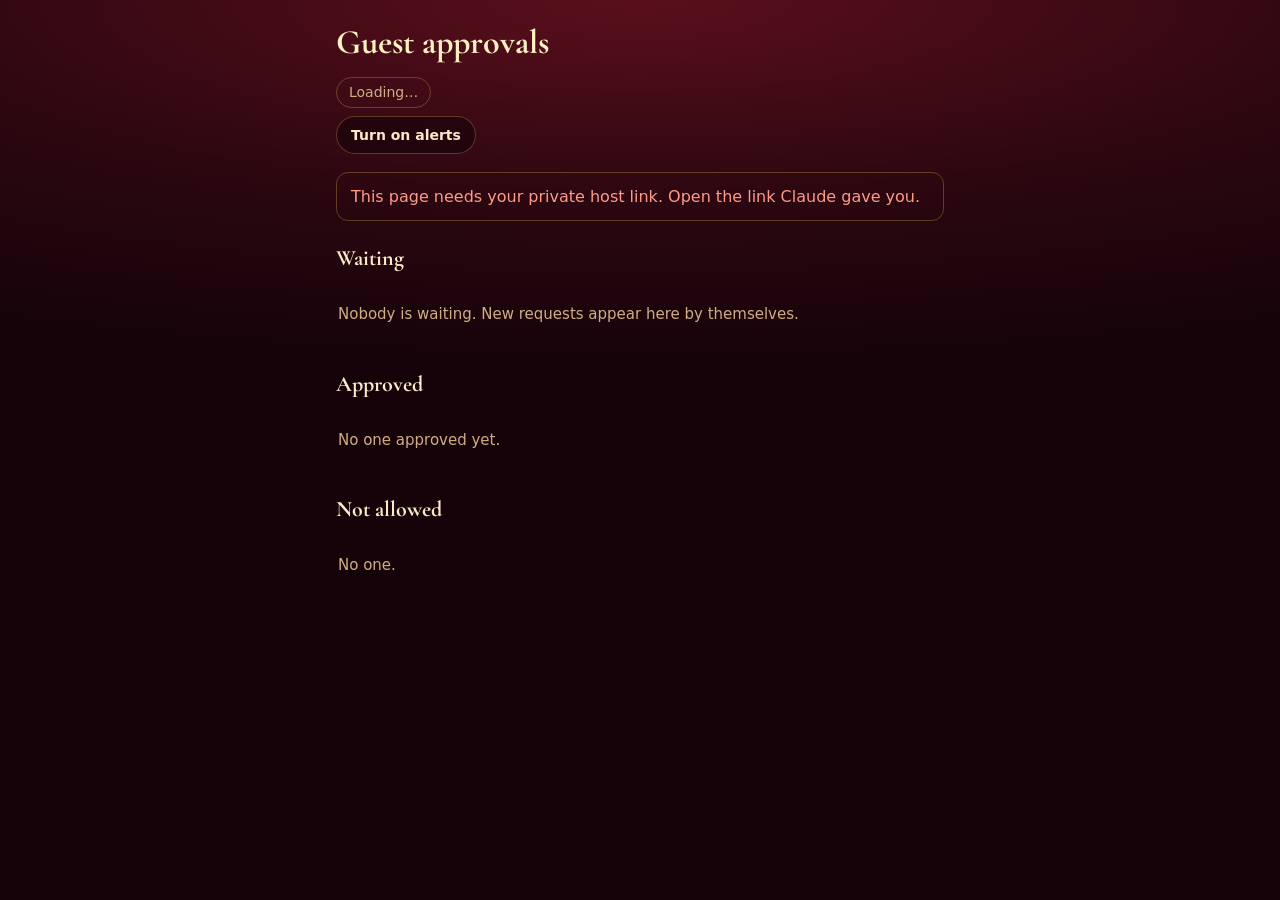
==== admin.html @ b865cf11 "Guest gallery by approval only; private Drive files; host approval page Guests who scan the QR code " ====
<!doctype html>
<html lang="en">
<head>
<meta charset="utf-8">
<meta name="viewport" content="width=device-width,initial-scale=1,viewport-fit=cover">
<meta name="theme-color" content="#1c0308">
<meta name="robots" content="noindex">
<title>Guest approvals</title>
<link rel="icon" href="data:image/svg+xml,%3Csvg xmlns=%27http://www.w3.org/2000/svg%27 viewBox=%270 0 32 32%27%3E%3Cpath d=%27M4 18q12 12 24 0z%27 fill=%27%23f6c453%27/%3E%3Cpath d=%27M16 4q-5 8 0 12q5-4 0-12z%27 fill=%27%23f5871a%27/%3E%3C/svg%3E">
<link rel="stylesheet" href="fonts.css">
<style>
  :root {
    --night: #16030a; --velvet: #2c0710; --wine: #5a0f1c; --line: rgba(246,196,83,0.28);
    --gold: #f6c453; --gold-hi: #fff1c2; --gold-lo: #c9821e; --ink: #fbe9c8; --ink-dim: #cfae84;
    --ok: #7fd18b; --no: #ff9a88;
    --serif: 'Cormorant Garamond', Georgia, serif; --ui: system-ui, -apple-system, 'Segoe UI', Roboto, sans-serif;
    color-scheme: dark;
  }
  * { box-sizing: border-box; -webkit-tap-highlight-color: transparent; }
  html, body { margin: 0; min-height: 100%; background: var(--night); color: var(--ink); font-family: var(--ui); font-size: 16px; line-height: 1.45; }
  body { background: radial-gradient(110% 40% at 50% 0%, var(--wine), var(--velvet) 55%, var(--night)) fixed; }
  button { font: inherit; color: inherit; cursor: pointer; border: 0; background: none; }
  button:focus-visible { outline: 3px solid var(--gold); outline-offset: 3px; }
  [hidden] { display: none !important; }
  .wrap { max-width: 640px; margin: 0 auto; padding: calc(18px + env(safe-area-inset-top, 0px)) max(16px, env(safe-area-inset-right, 0px)) calc(40px + env(safe-area-inset-bottom, 0px)) max(16px, env(safe-area-inset-left, 0px)); }
  h1 { margin: 0; font-family: var(--serif); font-weight: 700; font-size: 34px; color: var(--gold-hi); }
  .sum { display: flex; flex-wrap: wrap; gap: 8px; margin: 10px 0 6px; }
  .chip { padding: 4px 12px; border-radius: 999px; border: 1px solid var(--line); font-size: 14px; color: var(--ink-dim); font-variant-numeric: tabular-nums; }
  .chip b { color: var(--ink); }
  .chip.wait b { color: var(--gold); }
  .tools { display: flex; flex-wrap: wrap; gap: 8px; align-items: center; margin: 8px 0 18px; }
  .small { padding: 8px 14px; border-radius: 999px; border: 1px solid var(--line); background: rgba(22,3,10,0.6); font-size: 14px; font-weight: 600; }
  .updated { font-size: 13px; color: var(--ink-dim); }
  h2 { margin: 22px 0 8px; font-family: var(--serif); font-weight: 700; font-size: 22px; display: flex; gap: 10px; align-items: baseline; }
  h2 span { font-family: var(--ui); font-size: 14px; font-weight: 500; color: var(--ink-dim); }
  .list { display: grid; gap: 8px; }
  .row { display: grid; grid-template-columns: 1fr auto; gap: 10px; align-items: center; padding: 12px 14px; border-radius: 14px; border: 1px solid var(--line); background: rgba(22,3,10,0.55); }
  .row.pending { border-color: rgba(246,196,83,0.7); background: rgba(90,15,28,0.6); }
  .who { min-width: 0; }
  .name { font-weight: 600; font-size: 18px; overflow-wrap: anywhere; }
  .when { font-size: 13px; color: var(--ink-dim); }
  .acts { display: flex; gap: 8px; }
  .yes { padding: 11px 18px; border-radius: 999px; font-weight: 700; color: #3a0a0a; background: linear-gradient(180deg, var(--gold-hi), var(--gold) 55%, var(--gold-lo)); }
  .no { padding: 11px 16px; border-radius: 999px; font-weight: 600; border: 1px solid var(--line); }
  .none { color: var(--ink-dim); font-size: 15px; padding: 6px 2px; }
  .msg { padding: 12px 14px; border-radius: 12px; border: 1px solid var(--line); color: var(--no); }
</style>
</head>
<body>
<main class="wrap">
  <h1>Guest approvals</h1>
  <div class="sum" id="sum"><span class="chip">Loading…</span></div>
  <div class="tools">
    <button class="small" id="alertsBtn" type="button">Turn on alerts</button>
    <button class="small" id="approveAll" type="button" hidden>Approve everyone waiting</button>
    <span class="updated" id="updated"></span>
  </div>
  <p class="msg" id="msg" hidden></p>

  <h2>Waiting <span id="nWait"></span></h2>
  <div class="list" id="waiting"><p class="none">Nobody is waiting. New requests appear here by themselves.</p></div>
  <h2>Approved <span id="nOk"></span></h2>
  <div class="list" id="approved"><p class="none">No one approved yet.</p></div>
  <h2>Not allowed <span id="nNo"></span></h2>
  <div class="list" id="denied"><p class="none">No one.</p></div>
</main>
<script src="config.js"></script>
<script>
(() => {
  'use strict';
  const $ = id => document.getElementById(id);
  const hash = new URLSearchParams(location.hash.slice(1));
  const ADMIN = hash.get('a') || '';
  const SCRIPT = hash.get('s') || (window.BOOTH_CONFIG && BOOTH_CONFIG.script) || '';
  const msg = t => { $('msg').textContent = t; $('msg').hidden = !t; };
  if (!ADMIN) return msg('This page needs your private host link. Open the link Claude gave you.');
  if (!SCRIPT) return msg('The gallery script is not connected yet.');

  let guests = [], seenPending = null, alerts = false, ac = null, busy = new Set();
  function ago(t) { const s = Math.round((Date.now() - t) / 1000); return s < 60 ? 'just now' : s < 3600 ? `${Math.round(s / 60)} min ago` : `${Math.round(s / 3600)} h ago`; }
  function chime() {
    if (navigator.vibrate) navigator.vibrate([120, 80, 120]);
    if (!ac) return;
    for (const [f, d] of [[880, 0], [1320, 0.12]]) { const o = ac.createOscillator(), g = ac.createGain(); o.frequency.value = f; g.gain.setValueAtTime(0.12, ac.currentTime + d); g.gain.exponentialRampToValueAtTime(0.0001, ac.currentTime + d + 0.35); o.connect(g).connect(ac.destination); o.start(ac.currentTime + d); o.stop(ac.currentTime + d + 0.4); }
  }
  $('alertsBtn').addEventListener('click', () => {
    alerts = !alerts;
    if (alerts && !ac) { try { ac = new (window.AudioContext || window.webkitAudioContext)(); } catch (e) {} }
    $('alertsBtn').textContent = alerts ? 'Alerts on' : 'Turn on alerts'; if (alerts) chime();
  });

  async function refresh() {
    try {
      const j = await (await fetch(`${SCRIPT}?admin=${encodeURIComponent(ADMIN)}&op=guests&t=${Date.now()}`)).json();
      if (!j.ok) return msg(j.error === 'bad_key' ? 'This host link is not valid. Use the exact link Claude gave you.' : 'Could not load the guest list.');
      msg(''); guests = j.guests;
      const pend = guests.filter(g => g.status === 'pending');
      if (seenPending && alerts && pend.some(g => !seenPending.has(g.token))) chime();
      seenPending = new Set(pend.map(g => g.token));
      render(j.photos);
      $('updated').textContent = 'Updated ' + new Date().toLocaleTimeString([], { hour: '2-digit', minute: '2-digit', second: '2-digit' });
    } catch (e) { $('updated').textContent = 'Offline, retrying…'; }
  }
  function render(photoCount) {
    const by = s => guests.filter(g => g.status === s);
    const w = by('pending'), ok = by('approved'), no = by('denied');
    document.title = (w.length ? `(${w.length}) ` : '') + 'Guest approvals';
    $('sum').innerHTML = '';
    for (const [cls, n, label] of [['wait', w.length, 'waiting'], ['', ok.length, 'approved'], ['', photoCount, 'photos in the gallery']]) {
      const c = document.createElement('span'); c.className = 'chip ' + cls; const b = document.createElement('b'); b.textContent = n; c.append(b, ' ' + label); $('sum').appendChild(c);
    }
    $('nWait').textContent = w.length || ''; $('nOk').textContent = ok.length || ''; $('nNo').textContent = no.length || '';
    $('approveAll').hidden = w.length < 2; $('approveAll').textContent = `Approve all ${w.length} waiting`;
    fill('waiting', w, 'Nobody is waiting. New requests appear here by themselves.', g => [['yes', 'Approve', 'approved'], ['no', 'Deny', 'denied']]);
    fill('approved', ok, 'No one approved yet.', g => [['no', 'Revoke', 'denied']]);
    fill('denied', no, 'No one.', g => [['no', 'Allow', 'approved'], ['no', 'Remove', 'remove']]);
  }
  function fill(id, list, empty, actions) {
    const box = $(id); box.innerHTML = '';
    if (!list.length) { const p = document.createElement('p'); p.className = 'none'; p.textContent = empty; box.appendChild(p); return; }
    for (const g of list) {
      const row = document.createElement('div'); row.className = 'row ' + g.status;
      const who = document.createElement('div'); who.className = 'who';
      const n = document.createElement('div'); n.className = 'name'; n.textContent = g.name;           // guest-typed text: never as HTML
      const t = document.createElement('div'); t.className = 'when'; t.textContent = (g.status === 'pending' ? 'asked ' : 'asked ') + ago(g.t);
      who.append(n, t);
      const acts = document.createElement('div'); acts.className = 'acts';
      for (const [cls, label, status] of actions(g)) {
        const b = document.createElement('button'); b.type = 'button'; b.className = cls; b.textContent = label; b.disabled = busy.has(g.token);
        b.addEventListener('click', () => decide(g.token, status));
        acts.appendChild(b);
      }
      row.append(who, acts); box.appendChild(row);
    }
  }
  async function decide(token, status) {
    busy.add(token);
    const g = guests.find(x => x.token === token); if (g && status !== 'remove') g.status = status; else guests = guests.filter(x => x.token !== token);
    render(Number($('sum').lastChild?.firstChild?.textContent) || 0);
    try {
      const j = await (await fetch(SCRIPT, { method: 'POST', headers: { 'Content-Type': 'text/plain;charset=utf-8' }, body: JSON.stringify({ admin: ADMIN, action: 'decide', token, status }) })).json();
      if (!j.ok) msg('That change did not save. Try again.');
    } catch (e) { msg('No connection. That change did not save; try again.'); }
    busy.delete(token); refresh();
  }
  $('approveAll').addEventListener('click', async () => { for (const g of guests.filter(x => x.status === 'pending')) await decide(g.token, 'approved'); });
  refresh(); setInterval(() => { if (document.visibilityState === 'visible') refresh(); }, 4000);
  document.addEventListener('visibilitychange', () => { if (document.visibilityState === 'visible') refresh(); });
})();
</script>
</body>
</html>
---- fonts.css ----
@font-face{font-family:'Yatra One';font-style:normal;font-weight:400;font-display:swap;src:url([data-uri]) format('woff2');unicode-range:U+0900-097F, U+1CD0-1CF9, U+200C-200D, U+20A8, U+20B9, U+20F0, U+25CC, U+A830-A839, U+A8E0-A8FF;}
@font-face{font-family:'Yatra One';font-style:normal;font-weight:400;font-display:swap;src:url([data-uri]) format('woff2');unicode-range:U+0000-00FF, U+0131, U+0152-0153, U+02BB-02BC, U+02C6, U+02DA, U+02DC, U+0304, U+0308, U+0329, U+2000-206F, U+2074, U+20AC, U+2122, U+2191, U+2193, U+2212, U+2215, U+FEFF, U+FFFD;}
@font-face{font-family:'Cormorant Garamond';font-style:italic;font-weight:600;font-display:swap;src:url([data-uri]) format('woff2');unicode-range:U+0000-00FF, U+0131, U+0152-0153, U+02BB-02BC, U+02C6, U+02DA, U+02DC, U+0304, U+0308, U+0329, U+2000-206F, U+2074, U+20AC, U+2122, U+2191, U+2193, U+2212, U+2215, U+FEFF, U+FFFD;}
@font-face{font-family:'Cormorant Garamond';font-style:normal;font-weight:500;font-display:swap;src:url([data-uri]) format('woff2');unicode-range:U+0000-00FF, U+2000-206F;}
@font-face{font-family:'Cormorant Garamond';font-style:normal;font-weight:700;font-display:swap;src:url([data-uri]) format('woff2');unicode-range:U+0000-00FF, U+2000-206F;}
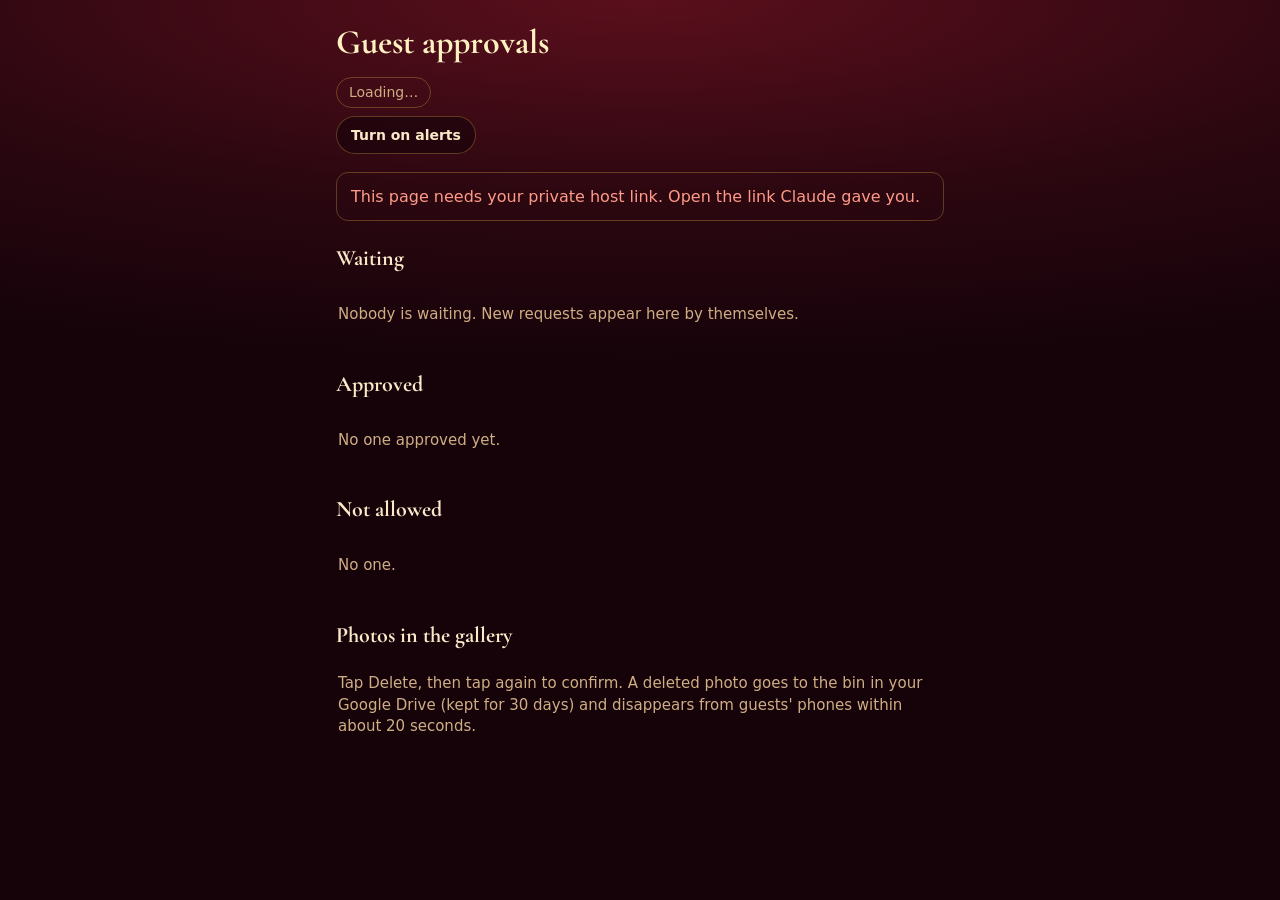
==== commit 7dbda316: "Host page: see and delete gallery photos The host page lists every photo in the guest gallery with a" ====
--- a/admin.html
+++ b/admin.html
@@ -43,6 +43,13 @@
   .yes { padding: 11px 18px; border-radius: 999px; font-weight: 700; color: #3a0a0a; background: linear-gradient(180deg, var(--gold-hi), var(--gold) 55%, var(--gold-lo)); }
   .no { padding: 11px 16px; border-radius: 999px; font-weight: 600; border: 1px solid var(--line); }
   .none { color: var(--ink-dim); font-size: 15px; padding: 6px 2px; }
+  .pgrid { display: grid; grid-template-columns: repeat(auto-fill, minmax(min(30%, 150px), 1fr)); gap: 8px; }
+  .ph { position: relative; border-radius: 10px; overflow: hidden; aspect-ratio: 4 / 5; background: var(--velvet); }
+  .ph img { display: block; width: 100%; height: 100%; object-fit: cover; }
+  .ph button { position: absolute; left: 6px; right: 6px; bottom: 6px; padding: 8px 6px; border-radius: 999px; font-size: 13px; font-weight: 700;
+    background: rgba(22,3,10,0.82); border: 1px solid var(--line); color: var(--ink); }
+  .ph button.arm { background: #b3261e; border-color: #ff9a88; color: #fff; }
+  .ph.gone { opacity: 0.35; pointer-events: none; }
   .msg { padding: 12px 14px; border-radius: 12px; border: 1px solid var(--line); color: var(--no); }
 </style>
 </head>
@@ -63,6 +70,10 @@
   <div class="list" id="approved"><p class="none">No one approved yet.</p></div>
   <h2>Not allowed <span id="nNo"></span></h2>
   <div class="list" id="denied"><p class="none">No one.</p></div>
+
+  <h2>Photos in the gallery <span id="nPh"></span></h2>
+  <p class="none" id="phNote">Tap Delete, then tap again to confirm. A deleted photo goes to the bin in your Google Drive (kept for 30 days) and disappears from guests' phones within about 20 seconds.</p>
+  <div class="pgrid" id="pgrid"></div>
 </main>
 <script src="config.js"></script>
 <script>
@@ -144,7 +155,69 @@
     busy.delete(token); refresh();
   }
   $('approveAll').addEventListener('click', async () => { for (const g of guests.filter(x => x.status === 'pending')) await decide(g.token, 'approved'); });
-  refresh(); setInterval(() => { if (document.visibilityState === 'visible') refresh(); }, 4000);
+  // ---------- photos ----------
+  let photoList = [], thumbs = new Map(), pulling = false, lastPhotos = 0, deleting = new Set();
+  const adminGet = q => fetch(`${SCRIPT}?admin=${encodeURIComponent(ADMIN)}&${q}&t=${Date.now()}`).then(r => r.json());
+  async function loadPhotos() {
+    try {
+      const j = await adminGet('op=photos'); if (!j.ok) return;
+      photoList = j.photos.filter(p => !deleting.has(p.id)); drawPhotos(); pullThumbs();
+    } catch (e) {}
+  }
+  async function pullThumbs() {
+    if (pulling) return; pulling = true;
+    try {
+      for (;;) {
+        const need = photoList.filter(p => !thumbs.has(p.id)).slice(0, 12).map(p => p.id);
+        if (!need.length) break;
+        const j = await adminGet('op=thumbs&ids=' + need.map(encodeURIComponent).join(',')); if (!j.ok) break;
+        for (const id of need) {
+          const d = j.thumbs[id]; let u = '';
+          if (d) { const bin = atob(d), a = new Uint8Array(bin.length); for (let i = 0; i < bin.length; i++) a[i] = bin.charCodeAt(i); u = URL.createObjectURL(new Blob([a], { type: 'image/jpeg' })); }
+          thumbs.set(id, u); const img = $('pgrid').querySelector(`[data-id="${CSS.escape(id)}"] img`); if (img && u) img.src = u;
+        }
+      }
+    } catch (e) {}
+    pulling = false;
+  }
+  function drawPhotos() {
+    $('nPh').textContent = photoList.length || '';
+    const grid = $('pgrid'), have = new Map([...grid.children].map(el => [el.dataset.id, el]));
+    const frag = document.createDocumentFragment();
+    for (const p of photoList) {
+      let el = have.get(p.id);
+      if (!el) {
+        el = document.createElement('div'); el.className = 'ph'; el.dataset.id = p.id;
+        const img = document.createElement('img'); img.alt = ''; if (thumbs.get(p.id)) img.src = thumbs.get(p.id);
+        const b = document.createElement('button'); b.type = 'button'; b.textContent = 'Delete';
+        b.addEventListener('click', () => removePhoto(p.id, el, b));
+        el.append(img, b);
+      }
+      frag.appendChild(el);
+    }
+    grid.replaceChildren(frag);
+    if (!photoList.length) { const n = document.createElement('p'); n.className = 'none'; n.textContent = 'No photos in the gallery yet.'; grid.appendChild(n); }
+  }
+  async function removePhoto(id, el, b) {
+    if (!b.classList.contains('arm')) {
+      b.classList.add('arm'); b.textContent = 'Tap again to delete';
+      setTimeout(() => { if (b.isConnected && b.classList.contains('arm')) { b.classList.remove('arm'); b.textContent = 'Delete'; } }, 4000);
+      return;
+    }
+    deleting.add(id); el.classList.add('gone'); b.textContent = 'Deleting…';
+    try {
+      const j = await (await fetch(SCRIPT, { method: 'POST', headers: { 'Content-Type': 'text/plain;charset=utf-8' }, body: JSON.stringify({ admin: ADMIN, action: 'delete', id }) })).json();
+      if (!j.ok && j.error !== 'not_found') throw new Error(j.error);
+      photoList = photoList.filter(p => p.id !== id); drawPhotos();
+    } catch (e) {
+      deleting.delete(id); el.classList.remove('gone'); b.classList.remove('arm'); b.textContent = 'Delete';
+      msg(e.message === 'bad_key' ? 'Deleting needs the updated script. Redeploy it as a new version.' : 'That photo was not deleted. Try again.');
+    }
+  }
+
+  refresh(); loadPhotos();
+  setInterval(() => { if (document.visibilityState === 'visible') refresh(); }, 4000);
+  setInterval(() => { if (document.visibilityState === 'visible') loadPhotos(); }, 15000);
   document.addEventListener('visibilitychange', () => { if (document.visibilityState === 'visible') refresh(); });
 })();
 </script>
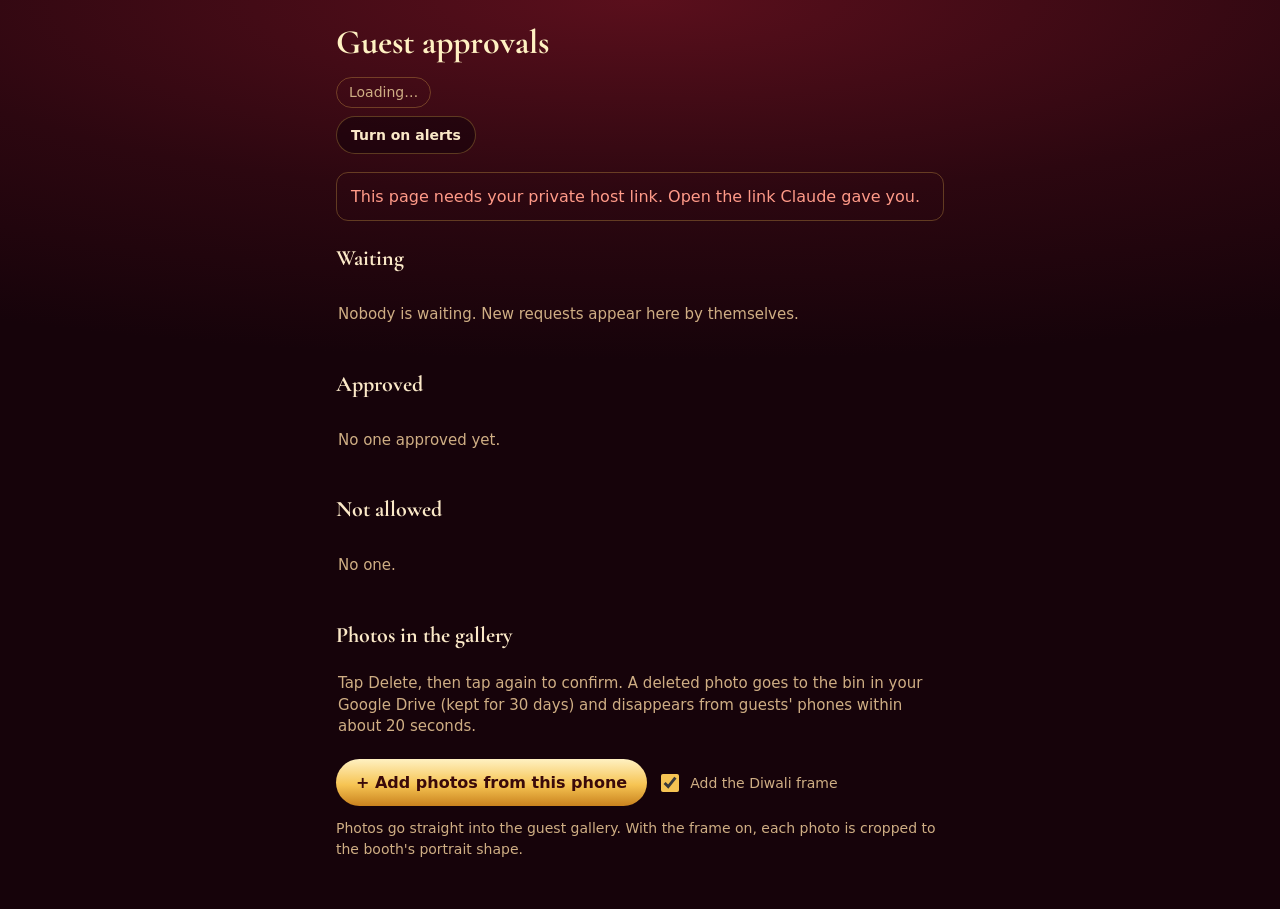
==== commit 0318eb13: "Host page: add photos from the host's phone to the guest gallery The host page gets an 'Add photos f" ====
--- a/admin.html
+++ b/admin.html
@@ -43,6 +43,14 @@
   .yes { padding: 11px 18px; border-radius: 999px; font-weight: 700; color: #3a0a0a; background: linear-gradient(180deg, var(--gold-hi), var(--gold) 55%, var(--gold-lo)); }
   .no { padding: 11px 16px; border-radius: 999px; font-weight: 600; border: 1px solid var(--line); }
   .none { color: var(--ink-dim); font-size: 15px; padding: 6px 2px; }
+  .addbar { display: flex; flex-wrap: wrap; gap: 10px; align-items: center; margin: 4px 0 12px; }
+  .addbtn { position: relative; display: inline-flex; align-items: center; gap: 8px; padding: 12px 20px; border-radius: 999px; font-weight: 700; color: #3a0a0a;
+    background: linear-gradient(180deg, var(--gold-hi), var(--gold) 55%, var(--gold-lo)); cursor: pointer; }
+  .addbtn input { position: absolute; width: 1px; height: 1px; opacity: 0; pointer-events: none; }
+  .addbtn:focus-within { outline: 3px solid var(--gold); outline-offset: 3px; }
+  .toggle { display: inline-flex; align-items: center; gap: 8px; font-size: 14px; color: var(--ink-dim); }
+  .toggle input { accent-color: var(--gold); width: 18px; height: 18px; }
+  .addnote { font-size: 14px; color: var(--ink-dim); min-height: 1.4em; margin: 0 0 10px; }
   .pgrid { display: grid; grid-template-columns: repeat(auto-fill, minmax(min(30%, 150px), 1fr)); gap: 8px; }
   .ph { position: relative; border-radius: 10px; overflow: hidden; aspect-ratio: 4 / 5; background: var(--velvet); }
   .ph img { display: block; width: 100%; height: 100%; object-fit: cover; }
@@ -50,6 +58,18 @@
     background: rgba(22,3,10,0.82); border: 1px solid var(--line); color: var(--ink); }
   .ph button.arm { background: #b3261e; border-color: #ff9a88; color: #fff; }
   .ph.gone { opacity: 0.35; pointer-events: none; }
+  .ph img { cursor: zoom-in; }
+  .lb { position: fixed; inset: 0; z-index: 20; display: grid; grid-template-rows: auto 1fr auto; background: rgba(10,1,4,0.97);
+    padding: env(safe-area-inset-top, 0px) env(safe-area-inset-right, 0px) env(safe-area-inset-bottom, 0px) env(safe-area-inset-left, 0px); }
+  .lb .top { display: flex; justify-content: space-between; align-items: center; gap: 10px; padding: 10px 14px; font-size: 14px; color: var(--ink-dim); font-variant-numeric: tabular-nums; }
+  .lb .stage { position: relative; min-height: 0; display: grid; place-items: center; touch-action: pan-y; }
+  .lb .stage img { max-width: 100%; max-height: 100%; object-fit: contain; }
+  .lb .nav { position: absolute; top: 50%; transform: translateY(-50%); width: 46px; height: 46px; border-radius: 50%; background: rgba(22,3,10,0.7); border: 1px solid var(--line); font-size: 24px; }
+  .lb .prev { left: 10px; } .lb .next { right: 10px; }
+  .lb .bottom { display: flex; justify-content: center; gap: 10px; padding: 12px 14px 18px; }
+  .lb .del { padding: 12px 22px; border-radius: 999px; font-weight: 700; border: 1px solid var(--line); background: rgba(22,3,10,0.8); }
+  .lb .del.arm { background: #b3261e; border-color: #ff9a88; color: #fff; }
+  .lb .sharp { font-size: 12px; color: var(--ink-dim); }
   .msg { padding: 12px 14px; border-radius: 12px; border: 1px solid var(--line); color: var(--no); }
 </style>
 </head>
@@ -73,9 +93,24 @@
 
   <h2>Photos in the gallery <span id="nPh"></span></h2>
   <p class="none" id="phNote">Tap Delete, then tap again to confirm. A deleted photo goes to the bin in your Google Drive (kept for 30 days) and disappears from guests' phones within about 20 seconds.</p>
+  <div class="addbar">
+    <label class="addbtn" for="addIn">+ Add photos from this phone<input id="addIn" type="file" accept="image/*" multiple></label>
+    <label class="toggle"><input id="addFrame" type="checkbox" checked> Add the Diwali frame</label>
+  </div>
+  <p class="addnote" id="addNote" role="status" aria-live="polite">Photos go straight into the guest gallery. With the frame on, each photo is cropped to the booth's portrait shape.</p>
   <div class="pgrid" id="pgrid"></div>
 </main>
+<div class="lb" id="lb" hidden role="dialog" aria-modal="true" aria-label="Photo">
+  <div class="top"><span id="lbPos"></span><span class="sharp" id="lbSharp"></span><button class="small" id="lbClose" type="button">Close</button></div>
+  <div class="stage" id="lbStage">
+    <img id="lbImg" alt="Gallery photo">
+    <button class="nav prev" id="lbPrev" type="button" aria-label="Previous photo">‹</button>
+    <button class="nav next" id="lbNext" type="button" aria-label="Next photo">›</button>
+  </div>
+  <div class="bottom"><button class="del" id="lbDel" type="button">Delete this photo</button></div>
+</div>
 <script src="config.js"></script>
+<script src="frame.js"></script>
 <script>
 (() => {
   'use strict';
@@ -188,7 +223,8 @@
       let el = have.get(p.id);
       if (!el) {
         el = document.createElement('div'); el.className = 'ph'; el.dataset.id = p.id;
-        const img = document.createElement('img'); img.alt = ''; if (thumbs.get(p.id)) img.src = thumbs.get(p.id);
+        const img = document.createElement('img'); img.alt = 'Open photo'; if (thumbs.get(p.id)) img.src = thumbs.get(p.id);
+        img.addEventListener('click', () => openLb(p.id));
         const b = document.createElement('button'); b.type = 'button'; b.textContent = 'Delete';
         b.addEventListener('click', () => removePhoto(p.id, el, b));
         el.append(img, b);
@@ -214,6 +250,91 @@
       msg(e.message === 'bad_key' ? 'Deleting needs the updated script. Redeploy it as a new version.' : 'That photo was not deleted. Try again.');
     }
   }
+
+  // ---------- full-screen view ----------
+  let lbId = null, lbUrl = '';
+  const fulls = new Map();
+  async function fullOf(id) {
+    if (fulls.has(id)) return fulls.get(id);
+    const j = await adminGet('op=full&id=' + encodeURIComponent(id)); if (!j.ok) throw new Error(j.error);
+    const bin = atob(j.data), a = new Uint8Array(bin.length); for (let i = 0; i < bin.length; i++) a[i] = bin.charCodeAt(i);
+    const u = URL.createObjectURL(new Blob([a], { type: 'image/jpeg' })); fulls.set(id, u); return u;
+  }
+  async function openLb(id) {
+    const i = photoList.findIndex(p => p.id === id); if (i < 0) return;
+    lbId = id; $('lb').hidden = false;
+    $('lbPos').textContent = `${i + 1} of ${photoList.length}`;
+    $('lbPrev').hidden = i === 0; $('lbNext').hidden = i === photoList.length - 1;
+    const del = $('lbDel'); del.classList.remove('arm'); del.textContent = 'Delete this photo'; del.disabled = false;
+    $('lbImg').src = fulls.get(id) || thumbs.get(id) || '';
+    $('lbSharp').textContent = fulls.has(id) ? '' : 'Loading full size…';
+    try { const u = await fullOf(id); if (lbId === id) { $('lbImg').src = u; $('lbSharp').textContent = ''; } }
+    catch (e) { if (lbId === id) $('lbSharp').textContent = 'Preview size'; }
+  }
+  function closeLb() { $('lb').hidden = true; lbId = null; }
+  const step = d => { const i = photoList.findIndex(p => p.id === lbId); if (photoList[i + d]) openLb(photoList[i + d].id); };
+  $('lbClose').addEventListener('click', closeLb);
+  $('lbPrev').addEventListener('click', () => step(-1));
+  $('lbNext').addEventListener('click', () => step(1));
+  let sx = null; $('lbStage').addEventListener('touchstart', e => { sx = e.touches[0].clientX; }, { passive: true });
+  $('lbStage').addEventListener('touchend', e => { if (sx === null) return; const dx = e.changedTouches[0].clientX - sx; sx = null; if (Math.abs(dx) > 60) step(dx < 0 ? 1 : -1); });
+  document.addEventListener('keydown', e => { if ($('lb').hidden) return; if (e.key === 'Escape') closeLb(); if (e.key === 'ArrowRight') step(1); if (e.key === 'ArrowLeft') step(-1); });
+  $('lbDel').addEventListener('click', async () => {
+    const b = $('lbDel'), id = lbId; if (!id) return;
+    if (!b.classList.contains('arm')) { b.classList.add('arm'); b.textContent = 'Tap again to delete'; return; }
+    b.disabled = true; b.textContent = 'Deleting…';
+    const i = photoList.findIndex(p => p.id === id), nextId = (photoList[i + 1] || photoList[i - 1] || {}).id;
+    const el = $('pgrid').querySelector(`[data-id="${CSS.escape(id)}"]`), tb = el && el.querySelector('button');
+    if (el && tb) { tb.classList.add('arm'); await removePhoto(id, el, tb); }
+    if (!photoList.some(p => p.id === id)) { if (nextId) openLb(nextId); else closeLb(); }
+    else { b.disabled = false; b.classList.remove('arm'); b.textContent = 'Delete this photo'; }
+  });
+
+  // ---------- add photos from this phone ----------
+  async function loadImage(file) {
+    try { const b = await createImageBitmap(file, { imageOrientation: 'from-image' }); return { img: b, w: b.width, h: b.height }; }
+    catch (e) {
+      const u = URL.createObjectURL(file);
+      try { const img = await new Promise((res, rej) => { const i = new Image(); i.onload = () => res(i); i.onerror = rej; i.src = u; }); return { img, w: img.naturalWidth, h: img.naturalHeight }; }
+      finally { setTimeout(() => URL.revokeObjectURL(u), 1000); }
+    }
+  }
+  const toJpeg = (c, q) => new Promise(r => c.toBlob(r, 'image/jpeg', q));
+  const b64 = blob => new Promise((res, rej) => { const r = new FileReader(); r.onload = () => res(String(r.result).split(',')[1]); r.onerror = rej; r.readAsDataURL(blob); });
+  async function prepare(file, framed) {
+    const { img, w, h } = await loadImage(file);
+    let c;
+    if (framed) { await DiwaliFrame.ready(); c = DiwaliFrame.compose(img, w, h, false); }
+    else { const k = Math.min(1, 2048 / Math.max(w, h)); c = document.createElement('canvas'); c.width = Math.round(w * k); c.height = Math.round(h * k); c.getContext('2d').drawImage(img, 0, 0, c.width, c.height); }
+    const t = document.createElement('canvas'); t.width = 480; t.height = Math.round(c.height * 480 / c.width); t.getContext('2d').drawImage(c, 0, 0, t.width, t.height);
+    return { full: await toJpeg(c, 0.9), thumb: await toJpeg(t, 0.8) };
+  }
+  function photoName(i) {
+    const d = new Date(), p = n => String(n).padStart(2, '0');
+    return `phone-${d.getFullYear()}${p(d.getMonth() + 1)}${p(d.getDate())}-${p(d.getHours())}${p(d.getMinutes())}${p(d.getSeconds())}-${i}-${Math.random().toString(36).slice(2, 6)}.jpg`;
+  }
+  let adding = false;
+  $('addIn').addEventListener('change', async e => {
+    const files = [...e.target.files]; e.target.value = '';
+    if (!files.length || adding) return;
+    adding = true; const framed = $('addFrame').checked, note = $('addNote'); let ok = 0, failed = 0;
+    for (let i = 0; i < files.length; i++) {
+      note.textContent = `Adding photo ${i + 1} of ${files.length}…`;
+      try {
+        const { full, thumb } = await prepare(files[i], framed);
+        const j = await (await fetch(SCRIPT, { method: 'POST', headers: { 'Content-Type': 'text/plain;charset=utf-8' },
+          body: JSON.stringify({ admin: ADMIN, action: 'upload', name: photoName(i), data: await b64(full), thumb: await b64(thumb) }) })).json();
+        if (!j.ok) throw new Error(j.error);
+        ok++;
+      } catch (err) {
+        failed++;
+        if (err.message === 'bad_key') { note.textContent = 'Adding photos needs the updated script. Redeploy it as a new version, then try again.'; adding = false; return; }
+      }
+    }
+    adding = false;
+    note.textContent = failed ? `Added ${ok}. ${failed} could not be added; try those again.` : `Added ${ok} photo${ok === 1 ? '' : 's'} to the guest gallery.`;
+    loadPhotos();
+  });
 
   refresh(); loadPhotos();
   setInterval(() => { if (document.visibilityState === 'visible') refresh(); }, 4000);
